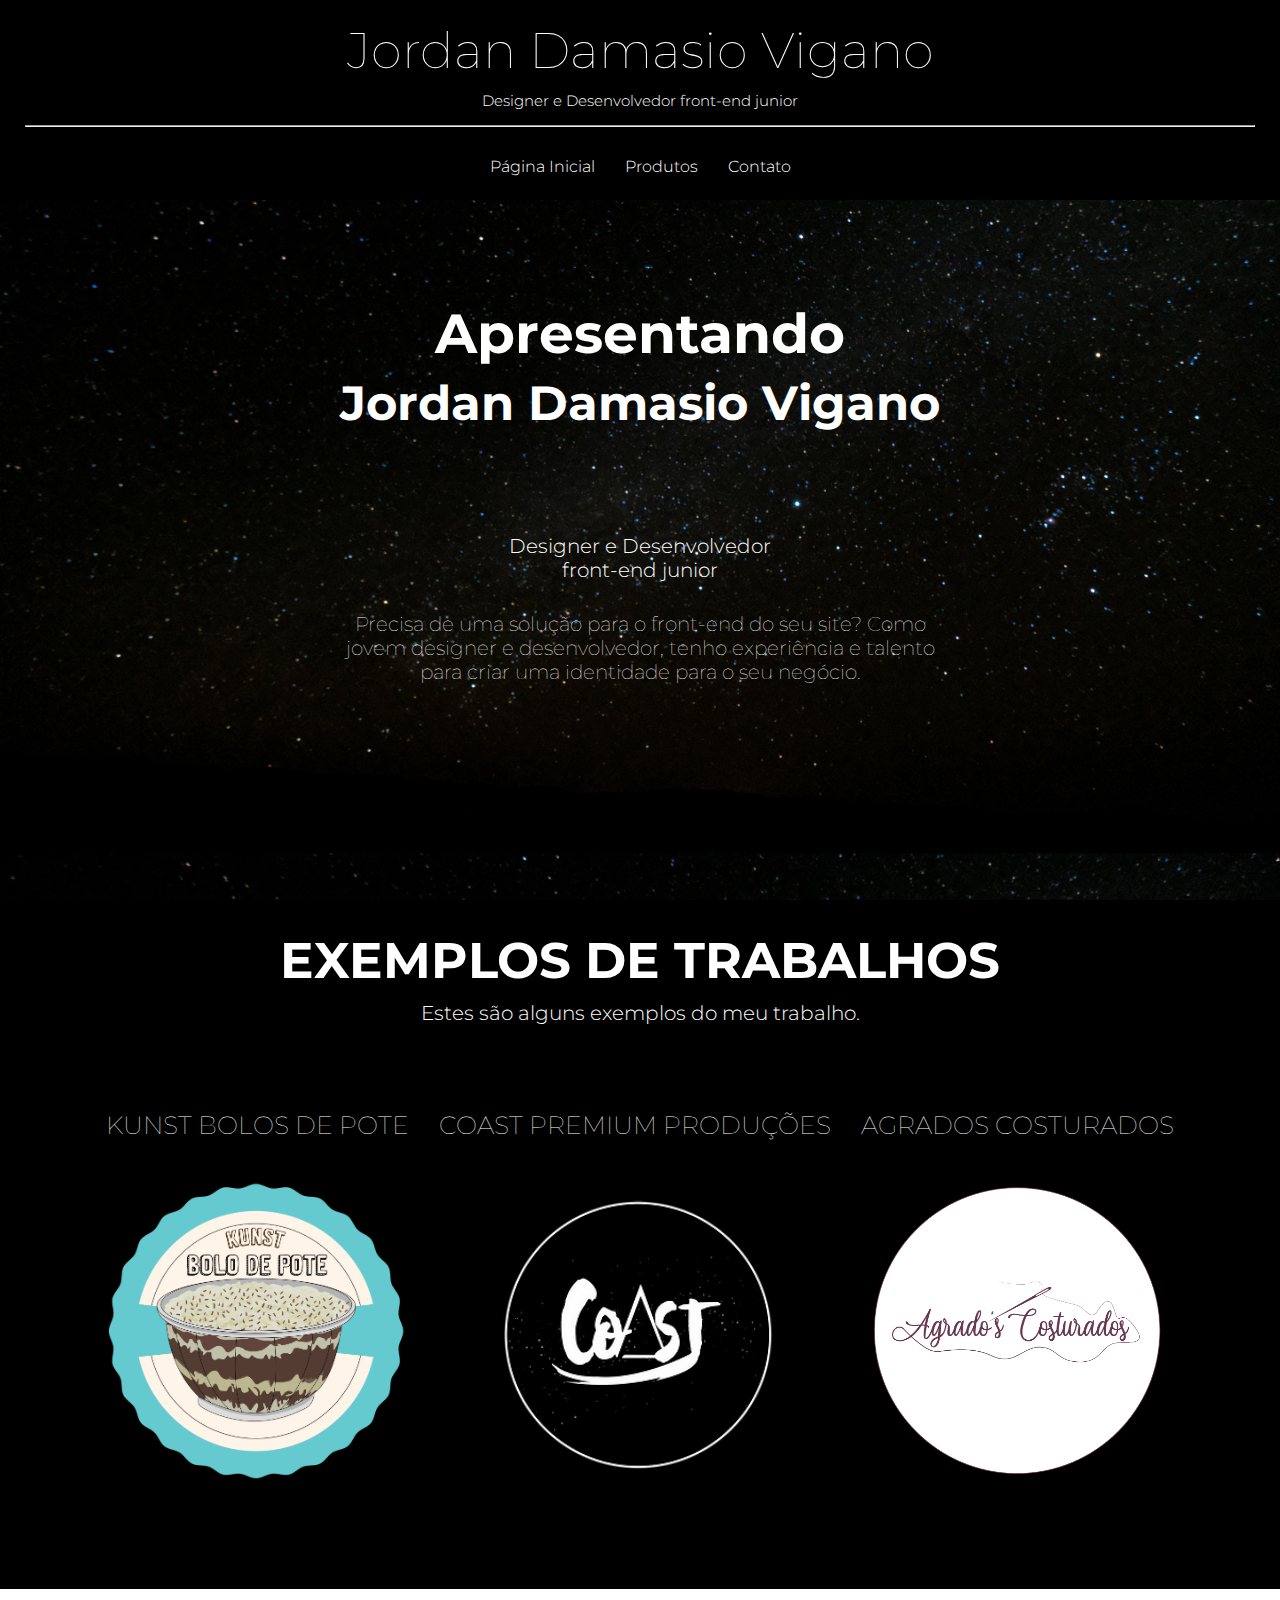
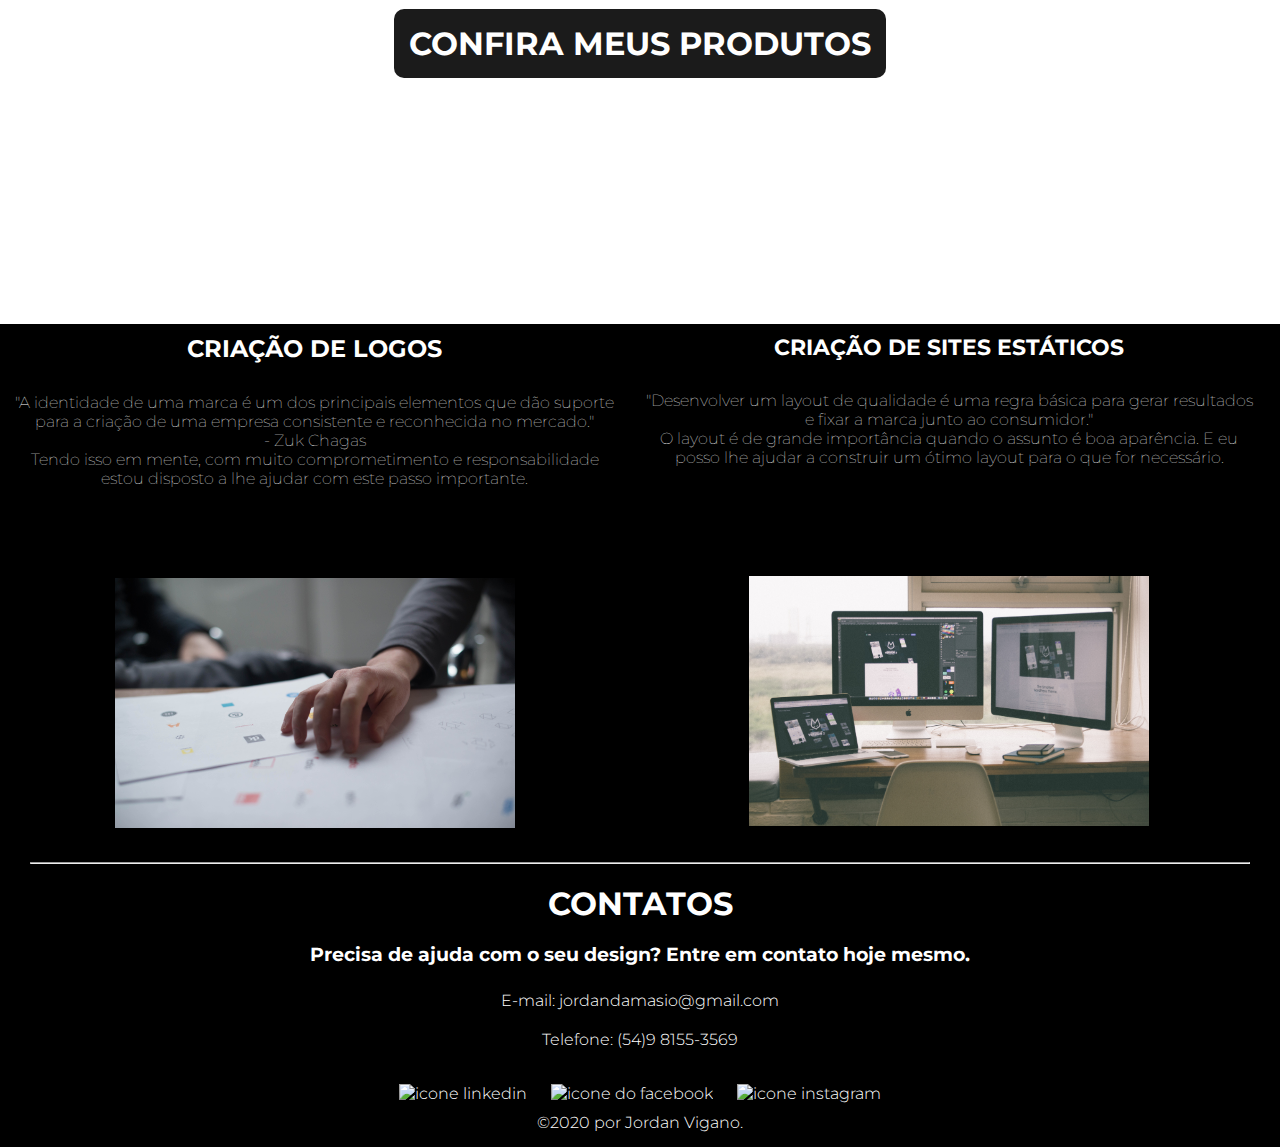
==== index.html @ 1dbf17f1 "Primeiro commit, pagina inicial e contatos prontos" ====
<!DOCTYPE html>
<html lang="pt-br">
    <head>
        <meta charset="UTF-8">
        <meta http-equiv="X-UA-Compatible" content="IE=edge">
        <meta name="viewport" content="width=device-width, initial-scale=1.0">
        <link rel="stylesheet" href="./assets/css/style.css">
        <link rel="preconnect" href="https://fonts.gstatic.com">
        <link href="https://fonts.googleapis.com/css2?family=Montserrat:ital,wght@0,100;0,300;0,400;0,700;0,900;1,100;1,400;1,700;1,900&display=swap" rel="stylesheet">
        <link rel="preconnect" href="https://fonts.gstatic.com">
        <title>Jordan Damasio Vigano</title>
    </head>
    <body>
        <!--imagem de fundo-->
        <header>
            <div>
                <!--Nome e profissão-->
                <section>
                    <div class="dados">
                        <!--nome-->
                            <h1>Jordan Damasio Vigano</h1>
                            <!--profissão-->
                            <p>Designer e Desenvolvedor front-end junior</p>
                            <hr>
                            <nav class="navegacao">
                                <div>
                                    <ul>
                                        <li>
                                            <a href="/index.html">Página Inicial</a>
                                        </li>
                                        <li>
                                            <a href="/produtos.html">Produtos</a>
                                        </li>
                                        <li>
                                            <a href="/contato.html">Contato</a>
                                        </li>
                                        </li>
                                    </ul>
                                </div>
                            </nav>
                    </div> 
                </section>
            </div>
            <!--Apresentação-->
            <section class="apresentacao">
                <div class="textos-apresentacao">
                    <h1>Apresentando<br><span>Jordan Damasio Vigano</span></h1>
                    <h2>Designer e Desenvolvedor<br>front-end junior</h2>
                    <div>
                        <p>Precisa de uma solução para o front-end
                            do seu site? Como jovem designer e desenvolvedor, 
                            tenho experiência e talento para criar uma 
                            identidade para o seu negócio.</p>
                    </div>
                </div>
            </section>
        </header>
        <main>
            <section>
                <div class="exemplosDeTrabalho">
                    <div>
                        <h1>EXEMPLOS DE TRABALHOS</h1>
                        <p>Estes são alguns exemplos do meu trabalho.</p>
                    </div>
                    <div class="exemplos">
                        <figure class="kunst">
                            <h2>KUNST BOLOS DE POTE</h2>
                            <img id="imagem-kunst" src="/assets/img/Kunst bolo de pote.png" alt="kunst" width="100px;">
                        </figure>
                        <figure class="coast">
                            <h2>COAST PREMIUM PRODUÇÕES</h2>
                            <img id="imagem-coast" src="/assets/img/aaaaaaaa.jpg" alt="coast" width="300px">
                        </figure>
                        <figure class="agrados">
                            <h2>AGRADOS COSTURADOS</h2>
                            <img id="imagem-agrados" src="/assets/img/Agrados-Costurados-logo.png" alt="agrados" width="100px">
                        </figure>
                    </div>
                </div>
                <nav>
                    <div class="meusProdutos">
                        <a href="produtos.html">
                            <h1>CONFIRA MEUS PRODUTOS</h1>
                        </a>
                    </div>
                </nav>
                <div class="meusServicos">
                    <div class="descricao-servicos">
                        <h1>MEUS SERVIÇOS</h1>
                        <p>Como profissional da área, ofereço estratégias profissionais, criativas e orientadas para resultados com o objetivo de ajudar sua empresa a crescer. Veja todas as soluções detalhadas abaixo e entre em contato para saber como posso ajudar.</p>
                    </div>
                    <div class="figuras">
                        <figure class="logos">
                            <div>
                                <h2>CRIAÇÃO DE LOGOS</h2>
                                <p>"A identidade de uma marca é um dos principais elementos que dão suporte <br>
                                    para a criação de uma empresa consistente e reconhecida no mercado."<br> 
                                    - Zuk Chagas<br>
                                    Tendo isso em mente, com muito comprometimento e responsabilidade<br>
                                    estou disposto a lhe ajudar com este passo importante.</p>
                            </div>
                            <img src="/assets/img/pexels-roman-pohorecki-17845.jpg" alt="pessoa desenhando logotipos" width="100%">
                        </figure>
                        <figure class="sites">
                            <div>
                                <h2>CRIAÇÃO DE SITES ESTÁTICOS</h2>
                                <p>"Desenvolver um layout de qualidade é uma regra básica para gerar resultados e fixar a marca junto ao consumidor."<br>
                                    O layout é de grande importância quando o assunto é boa aparência. E eu posso lhe ajudar a construir um ótimo layout para o que for necessário.</p>
                            </div>
                            <img src="/assets/img/pexels-tranmautritam-251225.jpg" alt="CRIAÇÃO DE SITES" width="100%">
                        </figure>
                    </div>
                </div>
            </section>
        </main>
        <footer>
            <section>
                <hr>
                <div>
                    <h1>CONTATOS</h1>
                    <h3>Precisa de ajuda com o seu design?  Entre em contato hoje mesmo.</h3>
                    <nav>
                        <div class="contatos">
                            <a href="mailto:jordandamasio@gmail.com">E-mail: jordandamasio@gmail.com</a>
                            <a href="phone:54981553569">Telefone: (54)9 8155-3569</a>
                        </div>
                        <div class="redesSociais">
                            <a href="https://www.linkedin.com/in/jordanvigano/" target="_blank">
                            <img src="https://img.icons8.com/wired/64/ffffff/linkedin.png" alt="icone linkedin" width="60px">
                            </a>
                            <a href="https://web.facebook.com/jordansaturns/" target="_blank">
                            <img src="https://img.icons8.com/wired/64/ffffff/facebook.png" alt="icone do facebook" width="60px">
                            </a>
                            <a href="https://www.instagram.com/jordansaturns/" target="_blank">
                            <img src="https://img.icons8.com/wired/64/ffffff/instagram-new.png" alt="icone instagram" width="60px">
                            </a>
                        </div>
                    </nav>
                    <p>©2020 por Jordan Vigano.</p>
                </div>
            </section>
        </footer>
    </body>
</html>
---- assets/css/style.css ----
/*-------ESTRUTURA BASE
/* ESTILOS GERAIS
/**** BODY
/**** HEADER
/**** FOOTER
/**** PAGINA INICIAL
/**** EXTRAS
/**** @MEDIA
font-family: 'Open Sans', sans-serif;

/* ESTILOS GERAIS */
* {
  margin: 0;
  padding: 0;
  box-sizing: border-box;
  list-style: none;
  text-decoration: none;
}
h1, h2, h3, p, a{
  color: white
  ;
}
hr {
  margin: 15px;
}


/* BODY */
body {
  font-family: 'Montserrat', sans-serif;
  font-weight: 300;
  background-image: url(/assets/img/pexels-francesco-ungaro-998641.jpg);
  background-size: 100%;
  background-attachment: fixed;
  text-align: center;
}

/* HEADER */
.dados {
  background-color: black;
  margin-bottom: 20px;;
  padding: 10px;
  height: 200px;
}
.dados h1 {
  font-size: 29.5px;
  margin: 10px;
}
.dados p {
  font-size: 15px;
}
.navegacao {
  display: inline-block;
}
.navegacao div ul{
  margin: 0 auto auto auto;
  text-align: center;
  display: inline-block;
  display: flex;
  flex-wrap: wrap;
}
.navegacao ul li a{
  transition: 0.29s;
}
.navegacao a:hover {
  font-weight: bold;
  font-size: 20px;
}
.navegacao ul li {
  margin: 15px;
}
.apresentacao {
  margin: 100px 20px;
}
.apresentacao h1 {
  margin-bottom: 30px;
  font-size: 35px;
  font-weight: 300 bold;
}
.apresentacao h2 {
  font-size: 17px;
}
.apresentacao p {
  margin: 20px;;
  font-weight: 300;
}
/* MAIN */
section {
  padding: 10px 0;
}
.meusProdutos {
  margin: 20px;
  border-radius: 10px;;
  padding: 15px;
  display: inline-block;
  background-color: rgb(27, 27, 27);
  transition: 0.4s all;
}
.meusProdutos:hover {
  background-color: rgb(46, 46, 46);
  transform:scale(1.2);
  font-weight: bold;
}
   /* EXEMPLOS DE TRABALHO */
.exemplosDeTrabalho {
  background-color: black;
  padding: 20px 0 20px 0;
}
.exemplosDeTrabalho h1 {
  margin: 10px;
}
.exemplosDeTrabalho p {
  margin: 10px;
}
.exemplos {
  margin: 60px 0;
}
.exemplosDeTrabalho img {
  width: 300px;
  margin: 10px;
  transition: 0.7s all;
}
.exemplosDeTrabalho h2 {
  margin: 10px;
  font-weight: 100;
  font-size: 25px;
}
.exemplos figure h2 {
  margin-bottom: 30px;
}
.exemplos figure {
  margin-top: 60px;
}
#imagem-kunst:hover {
  font-size: 15px;
  transform:scale(1.3);
}
#imagem-coast:hover {
  font-size: 15px;
  transform:scale(1.3);
}
#imagem-agrados:hover {
  transform:scale(1.3);
}

  /* MEUS SERVIÇOS */
.meusServicos p {
padding: 15px;
}
.meusServicos h1 {
  font-size: 37px;
  margin: 20px;
}
.meusServicos p {
  font-weight: 100;
}
.logos {
  margin-top: 50px;
  margin-bottom: 75px;
}
.meusServicos .logos h2 {
  margin: 10px 0 15px 0;
}
.meusServicos img {
  padding: 0 -15px;
}
.meusServicos .sites h2 {
  font-size: 22px;
  margin: 10px 0 15px 0;
}
/* FOOTER */
footer {
  background-color: black;
}
footer section {
  padding: 15px;
}
footer h1 {
  margin: 20px;
}
footer h3 {
  margin: 15px;
}
footer .contatos {
  display: inline-block;
  display: flex;
  flex-direction: column;
  margin: 15px;
}
footer a {
  margin: 10px;
  display: inline-block;
  transition: 0.7s all;
}
.redesSociais a:hover {
  transform:scale(1.3);
}
/* EXTRAS */

/* @MEDIA */
@media only screen and (min-width: 768px) {
  /*HEADER*/
  header section {
    padding: 0;
  }
  .dados h1{
    font-size: 50px;
    font-weight: 100;
  }
  .apresentacao {
    height: 600px;
    align-items: center;
    margin: 0;
    padding: 0;
  }
  .textos-apresentacao {
    margin: auto auto;
  }

  .apresentacao h1 {
    font-size: 55px;
    margin: 100px 0;
  }
  .apresentacao span {
    font-size: 48px;
  }
  .apresentacao h2 {
    font-weight: 300;
    font-size: 20px;
    margin: 30px;
  }
  .apresentacao div {
    margin: auto;
    width: 600px;
  }
  .apresentacao p {
    margin: auto;
    max-width: 100%;
    font-size: 20px;
    font-weight: 100;
  }
  /*MAIN*/
  main section {
    padding: 0;
  }
  .exemplosDeTrabalho h1 {
    font-size: 50px;
  }
  .exemplosDeTrabalho p {
    font-size: 20px;
  }
  .exemplos {
    display: flex;
    flex-wrap: wrap;
    flex-direction: row;
    justify-content: center;
  }
  .exemplos figure {
    margin: 15px;
  }
  .exemplos img {
    margin: 10px 0;
  }
  .exemplos h2 {
    margin: 10px 0;
  }
  .coast img {
    margin-top: 30px;
  }
  /* MEUS SERVIÇOS */
  .descricao-servicos p {
    font-size: 20px;
    max-width: 60%;
    margin: auto auto 15px auto;
  }
  .figuras {
    margin-bottom: 0;
    background-color: black;
    display: inline-block;
    display: flex;
    flex-wrap: wrap;
  }
  .figuras figure {
    max-width: 50%;
    margin: 0;
  }
  .figuras img {
    width: 400px;
    height: 250px;
  }
  .figuras p {
    height: 200px;
  }
}
/* @MEDIA ++ */
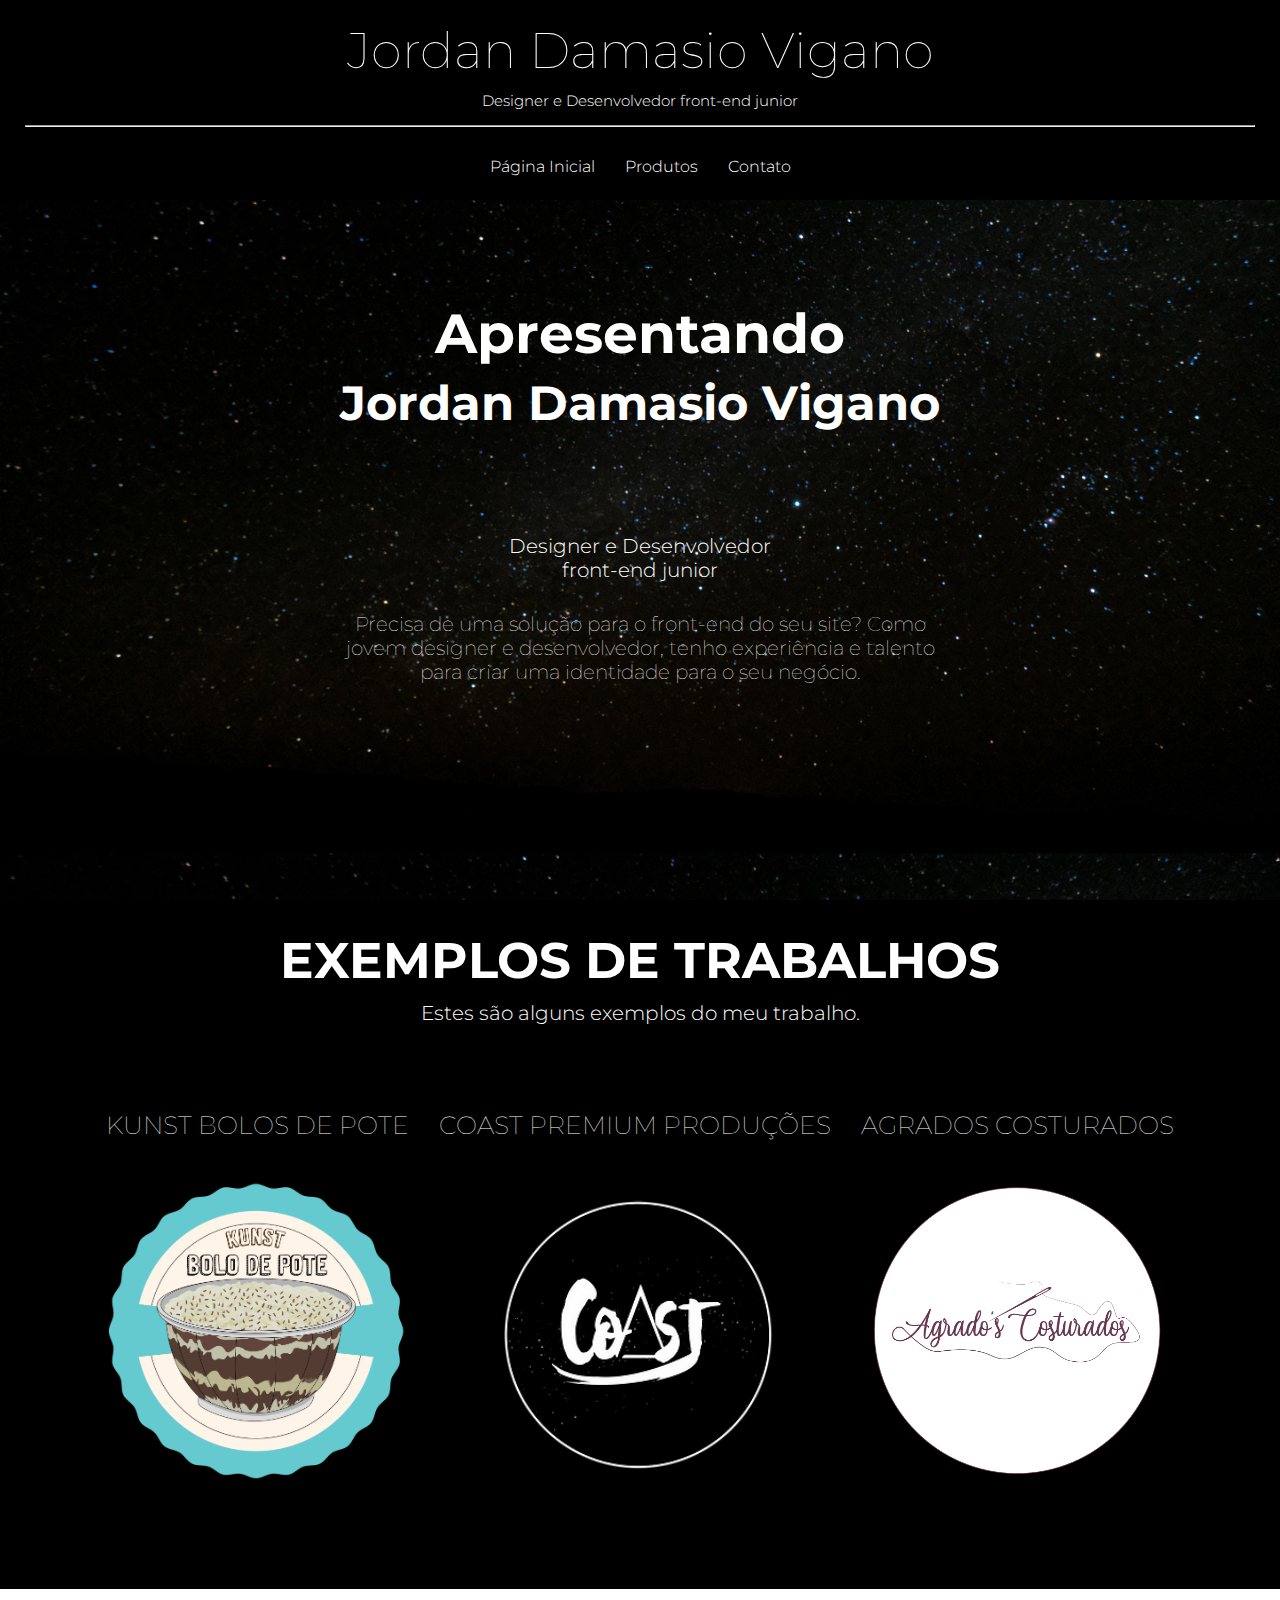
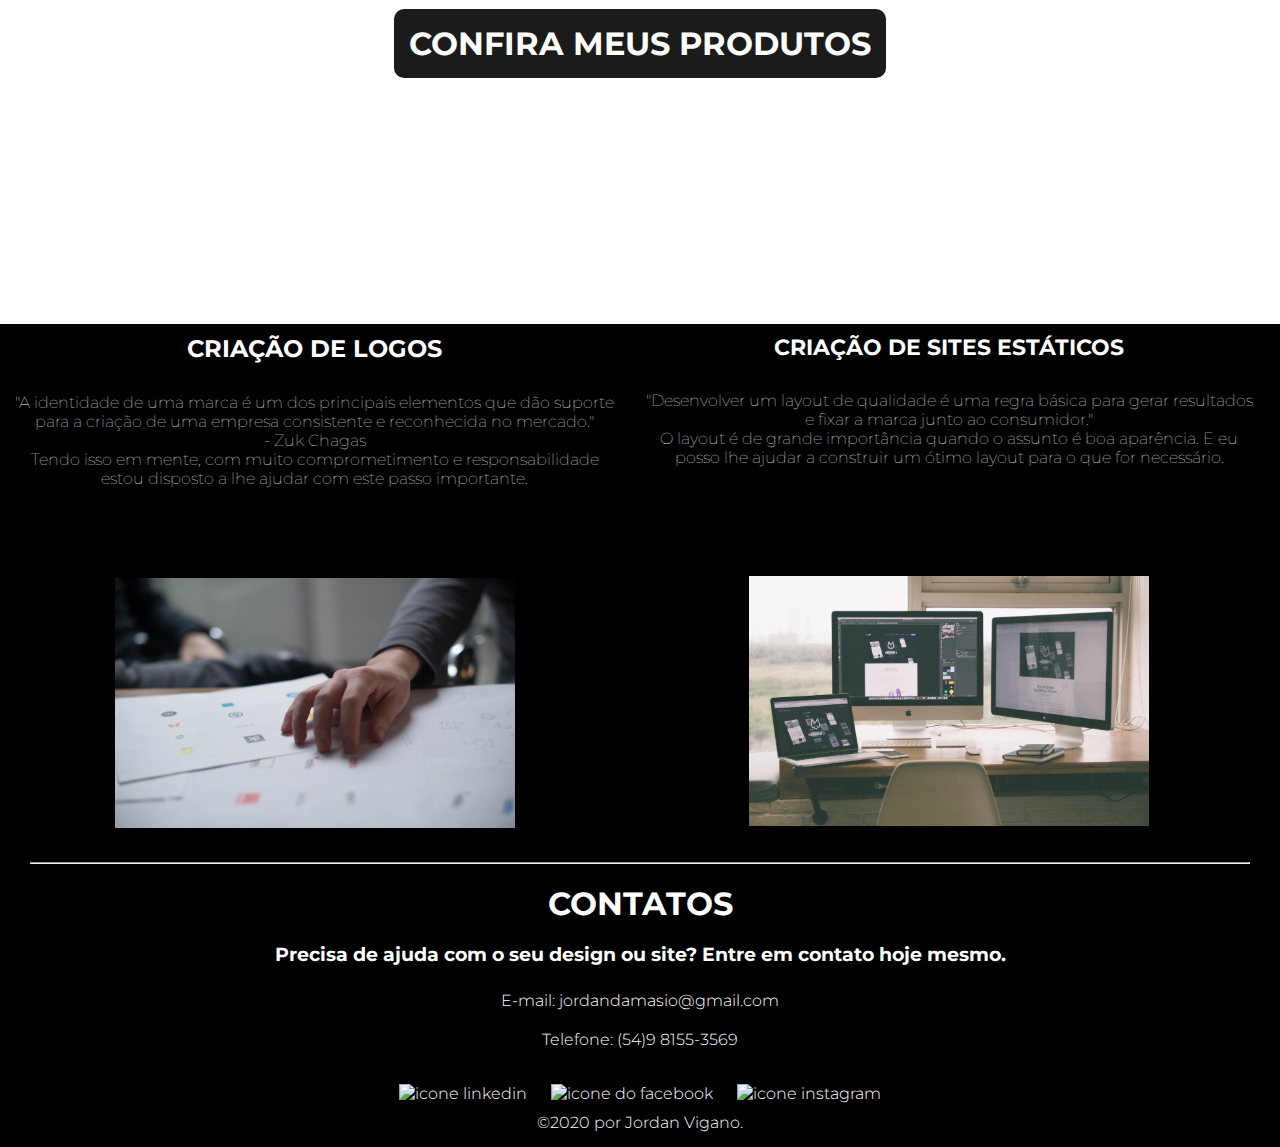
==== commit 9c1f5feb: "Alteração na frase do rodapé" ====
--- a/index.html
+++ b/index.html
@@ -118,7 +118,7 @@
                 <hr>
                 <div>
                     <h1>CONTATOS</h1>
-                    <h3>Precisa de ajuda com o seu design?  Entre em contato hoje mesmo.</h3>
+                    <h3>Precisa de ajuda com o seu design ou site? Entre em contato hoje mesmo.</h3>
                     <nav>
                         <div class="contatos">
                             <a href="mailto:jordandamasio@gmail.com">E-mail: jordandamasio@gmail.com</a>
